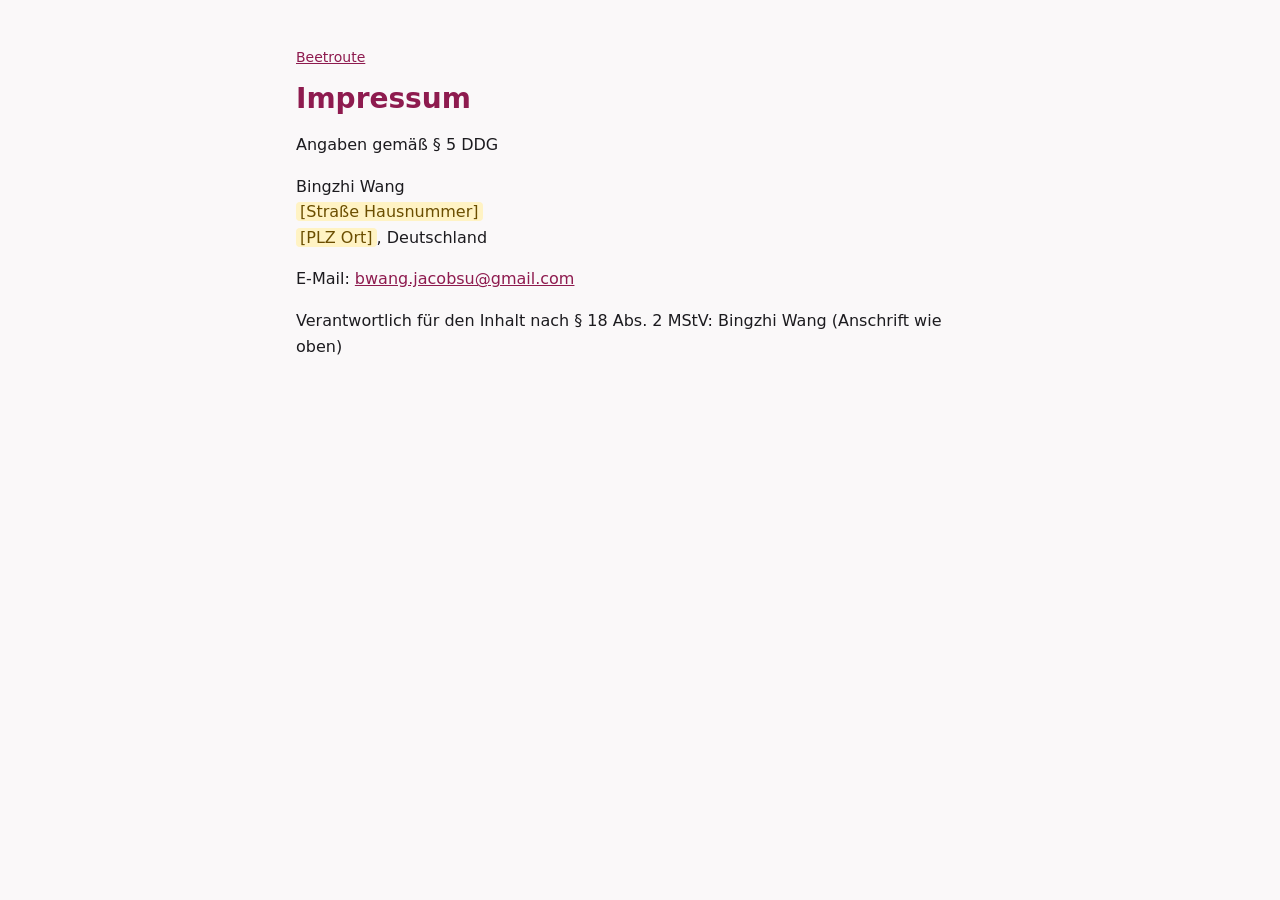
==== impressum.html @ 3f77c8d4 "Beetroute support, privacy policy and imprint pages Co-Authored-By: Claude Opus 5.5 <noreply@anthrop" ====
<!doctype html>
<html lang="de">
<head>
<meta charset="utf-8">
<meta name="viewport" content="width=device-width, initial-scale=1">
<title>Beetroute – Impressum</title>
<link rel="stylesheet" href="style.css">
</head>
<body>
<main>
<p class="nav"><a href="index.html">Beetroute</a></p>
<h1>Impressum</h1>
<p>Angaben gemäß § 5 DDG</p>
<p>Bingzhi Wang<br>
<span class="todo">[Straße Hausnummer]</span><br>
<span class="todo">[PLZ Ort]</span>, Deutschland</p>
<p>E-Mail: <a href="mailto:bwang.jacobsu@gmail.com">bwang.jacobsu@gmail.com</a></p>
<p>Verantwortlich für den Inhalt nach § 18 Abs. 2 MStV: Bingzhi Wang (Anschrift wie oben)</p>
</main>
</body>
</html>
---- style.css ----
:root { --brand: #8e1b4f; --text: #1c1b1f; --muted: #6b6670; --bg: #faf8f9; --line: #e7e2e6; }
@media (prefers-color-scheme: dark) {
  :root { --brand: #e07aa8; --text: #f1edf0; --muted: #b3acb3; --bg: #18151a; --line: #3a343c; }
}
* { box-sizing: border-box; }
body { margin: 0; background: var(--bg); color: var(--text); font: 16px/1.6 -apple-system, system-ui, "Segoe UI", Roboto, sans-serif; }
main { max-width: 720px; margin: 0 auto; padding: 32px 16px 64px; }
h1 { color: var(--brand); font-size: 28px; line-height: 1.2; margin: 8px 0 4px; }
h2 { font-size: 19px; margin: 28px 0 6px; }
h3 { font-size: 16px; margin: 18px 0 4px; }
a { color: var(--brand); }
.lead { font-size: 18px; }
.meta, .nav, .foot { color: var(--muted); font-size: 14px; }
.foot { margin-top: 40px; border-top: 1px solid var(--line); padding-top: 16px; }
.logo img { border-radius: 16px; }
hr { border: 0; border-top: 1px solid var(--line); margin: 48px 0 24px; }
.todo { background: #fff3c4; color: #6b4e00; padding: 0 4px; border-radius: 4px; }
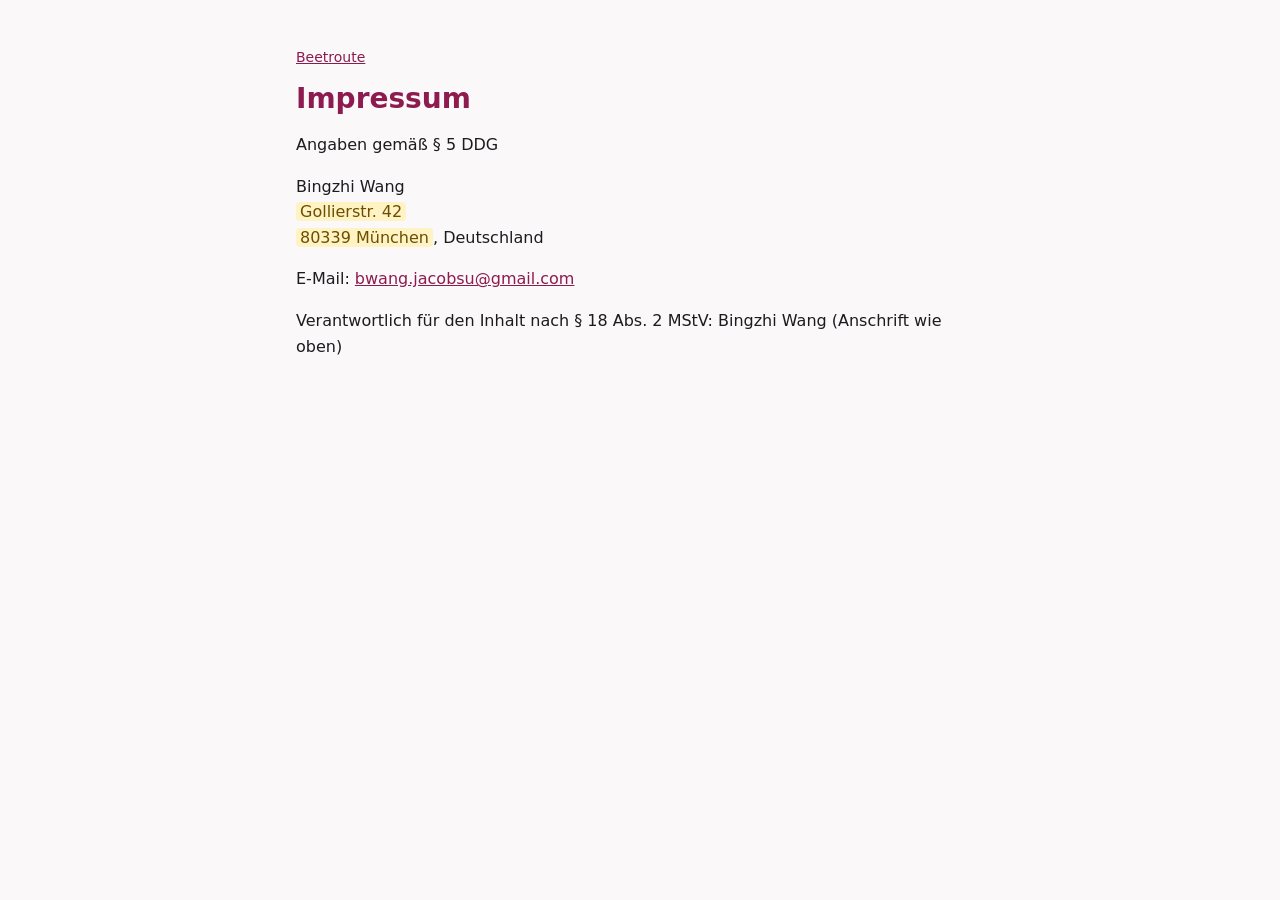
==== commit cdc83bf5: "Update impressum.html" ====
--- a/impressum.html
+++ b/impressum.html
@@ -12,8 +12,8 @@
 <h1>Impressum</h1>
 <p>Angaben gemäß § 5 DDG</p>
 <p>Bingzhi Wang<br>
-<span class="todo">[Straße Hausnummer]</span><br>
-<span class="todo">[PLZ Ort]</span>, Deutschland</p>
+<span class="todo">Gollierstr. 42</span><br>
+<span class="todo">80339 München</span>, Deutschland</p>
 <p>E-Mail: <a href="mailto:bwang.jacobsu@gmail.com">bwang.jacobsu@gmail.com</a></p>
 <p>Verantwortlich für den Inhalt nach § 18 Abs. 2 MStV: Bingzhi Wang (Anschrift wie oben)</p>
 </main>
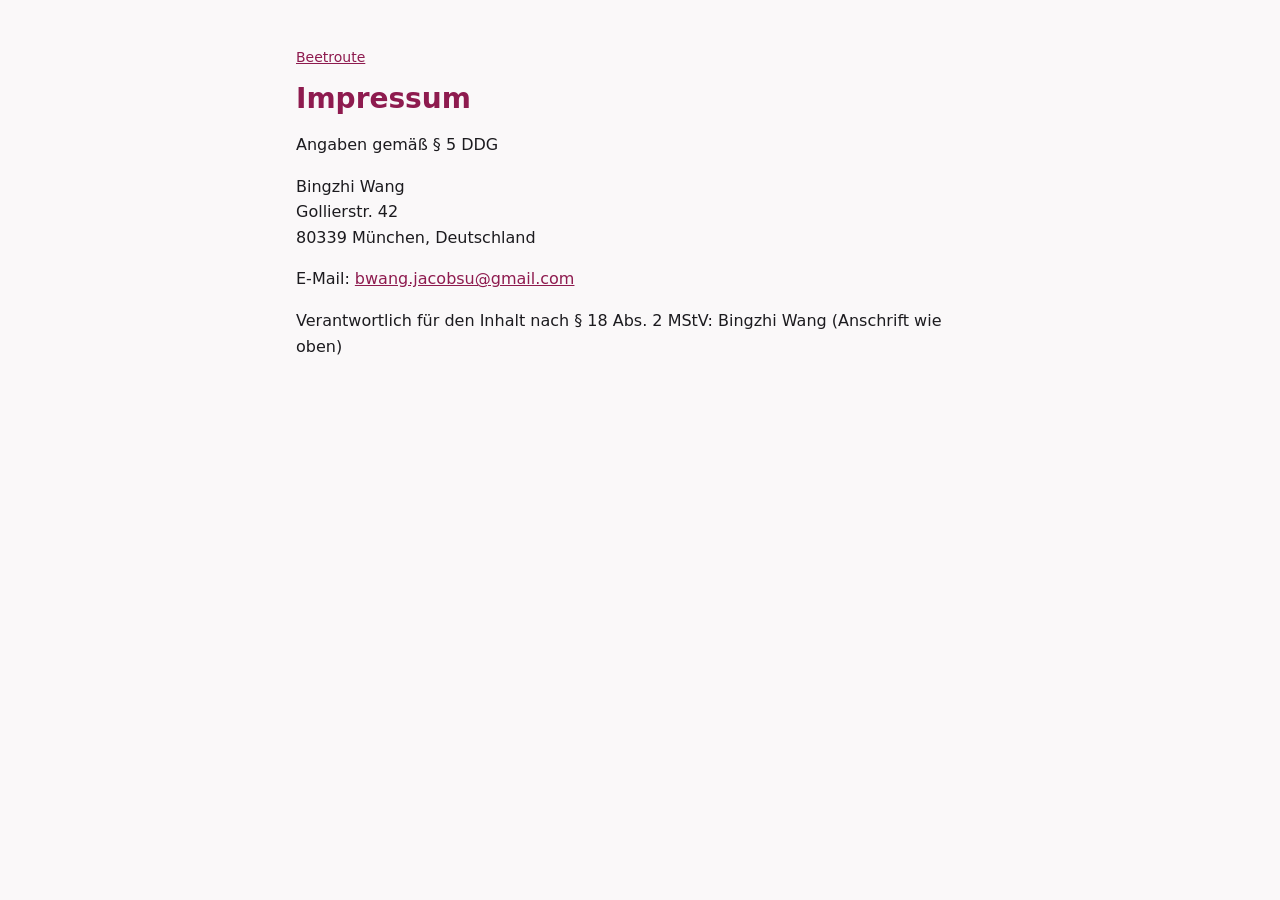
==== commit 2877f192: "Update impressum.html" ====
--- a/impressum.html
+++ b/impressum.html
@@ -12,8 +12,8 @@
 <h1>Impressum</h1>
 <p>Angaben gemäß § 5 DDG</p>
 <p>Bingzhi Wang<br>
-<span class="todo">Gollierstr. 42</span><br>
-<span class="todo">80339 München</span>, Deutschland</p>
+Gollierstr. 42<br>
+80339 München, Deutschland</p>
 <p>E-Mail: <a href="mailto:bwang.jacobsu@gmail.com">bwang.jacobsu@gmail.com</a></p>
 <p>Verantwortlich für den Inhalt nach § 18 Abs. 2 MStV: Bingzhi Wang (Anschrift wie oben)</p>
 </main>
